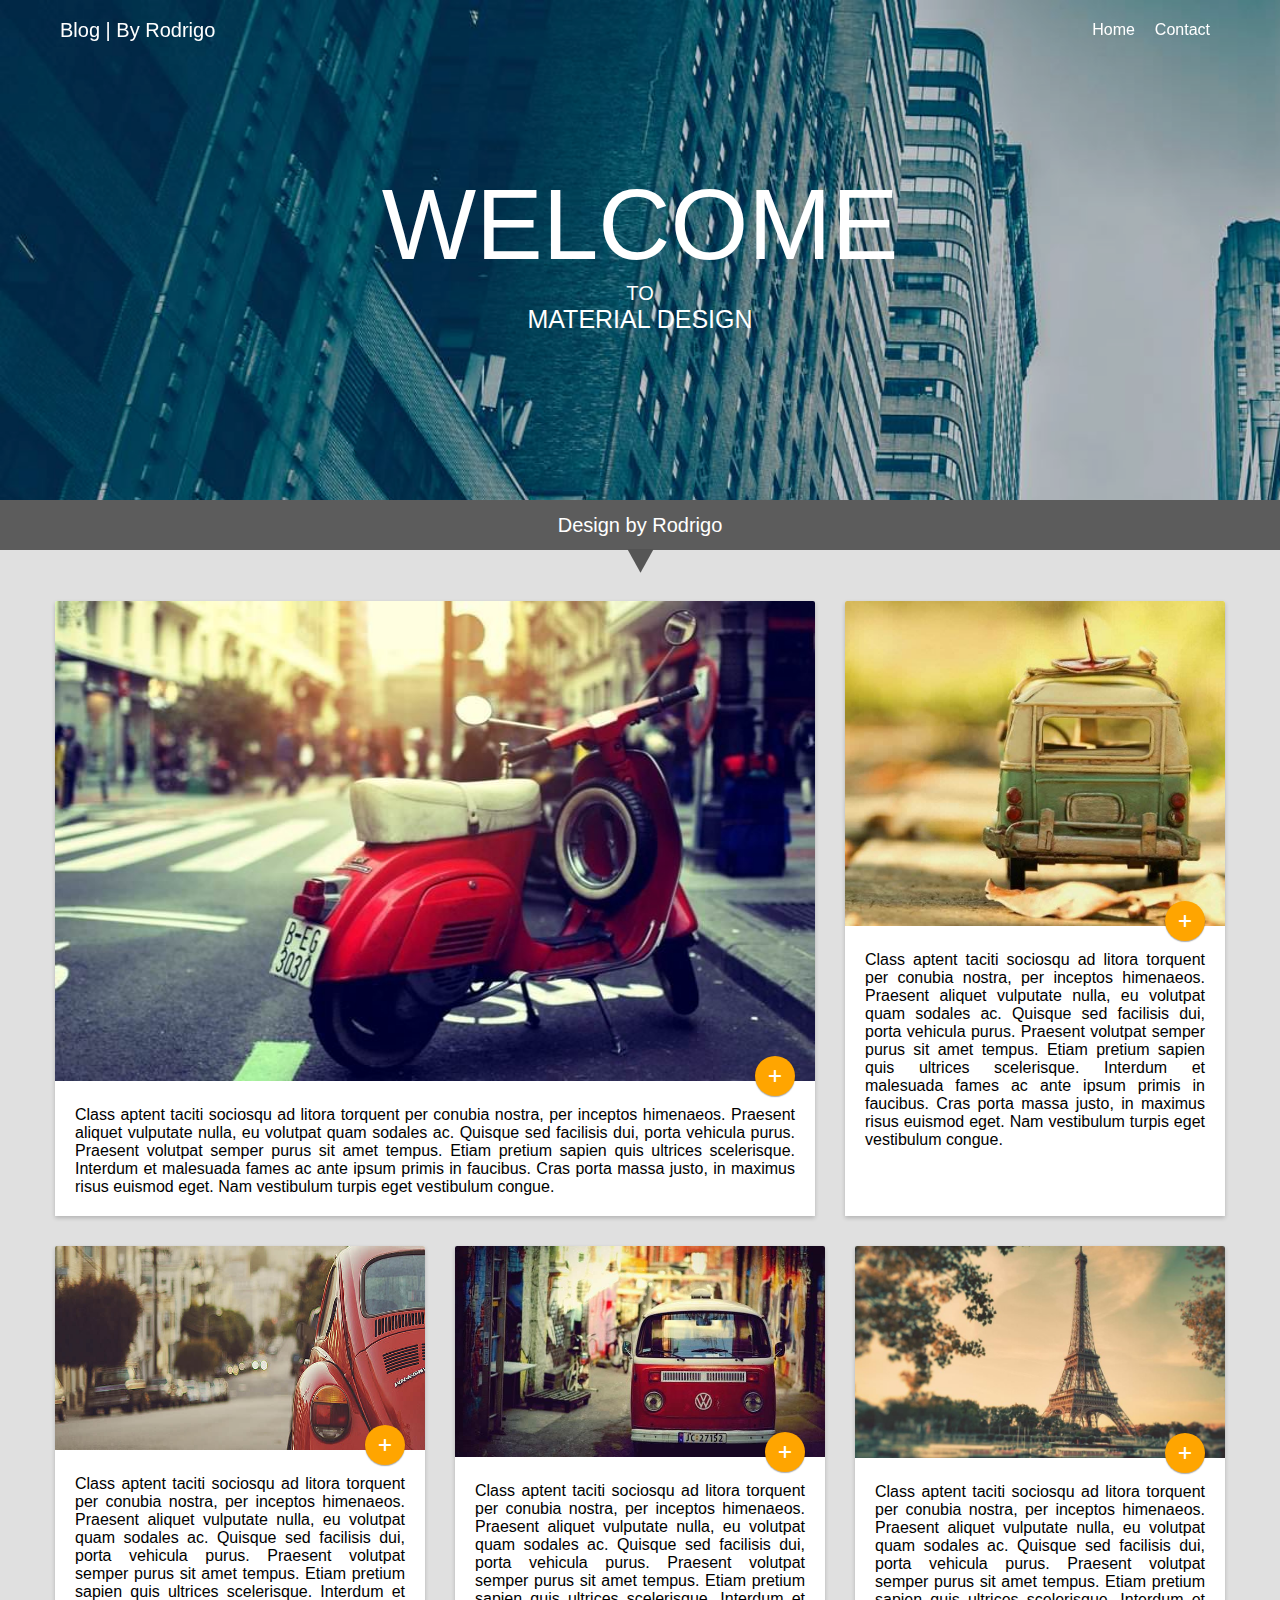
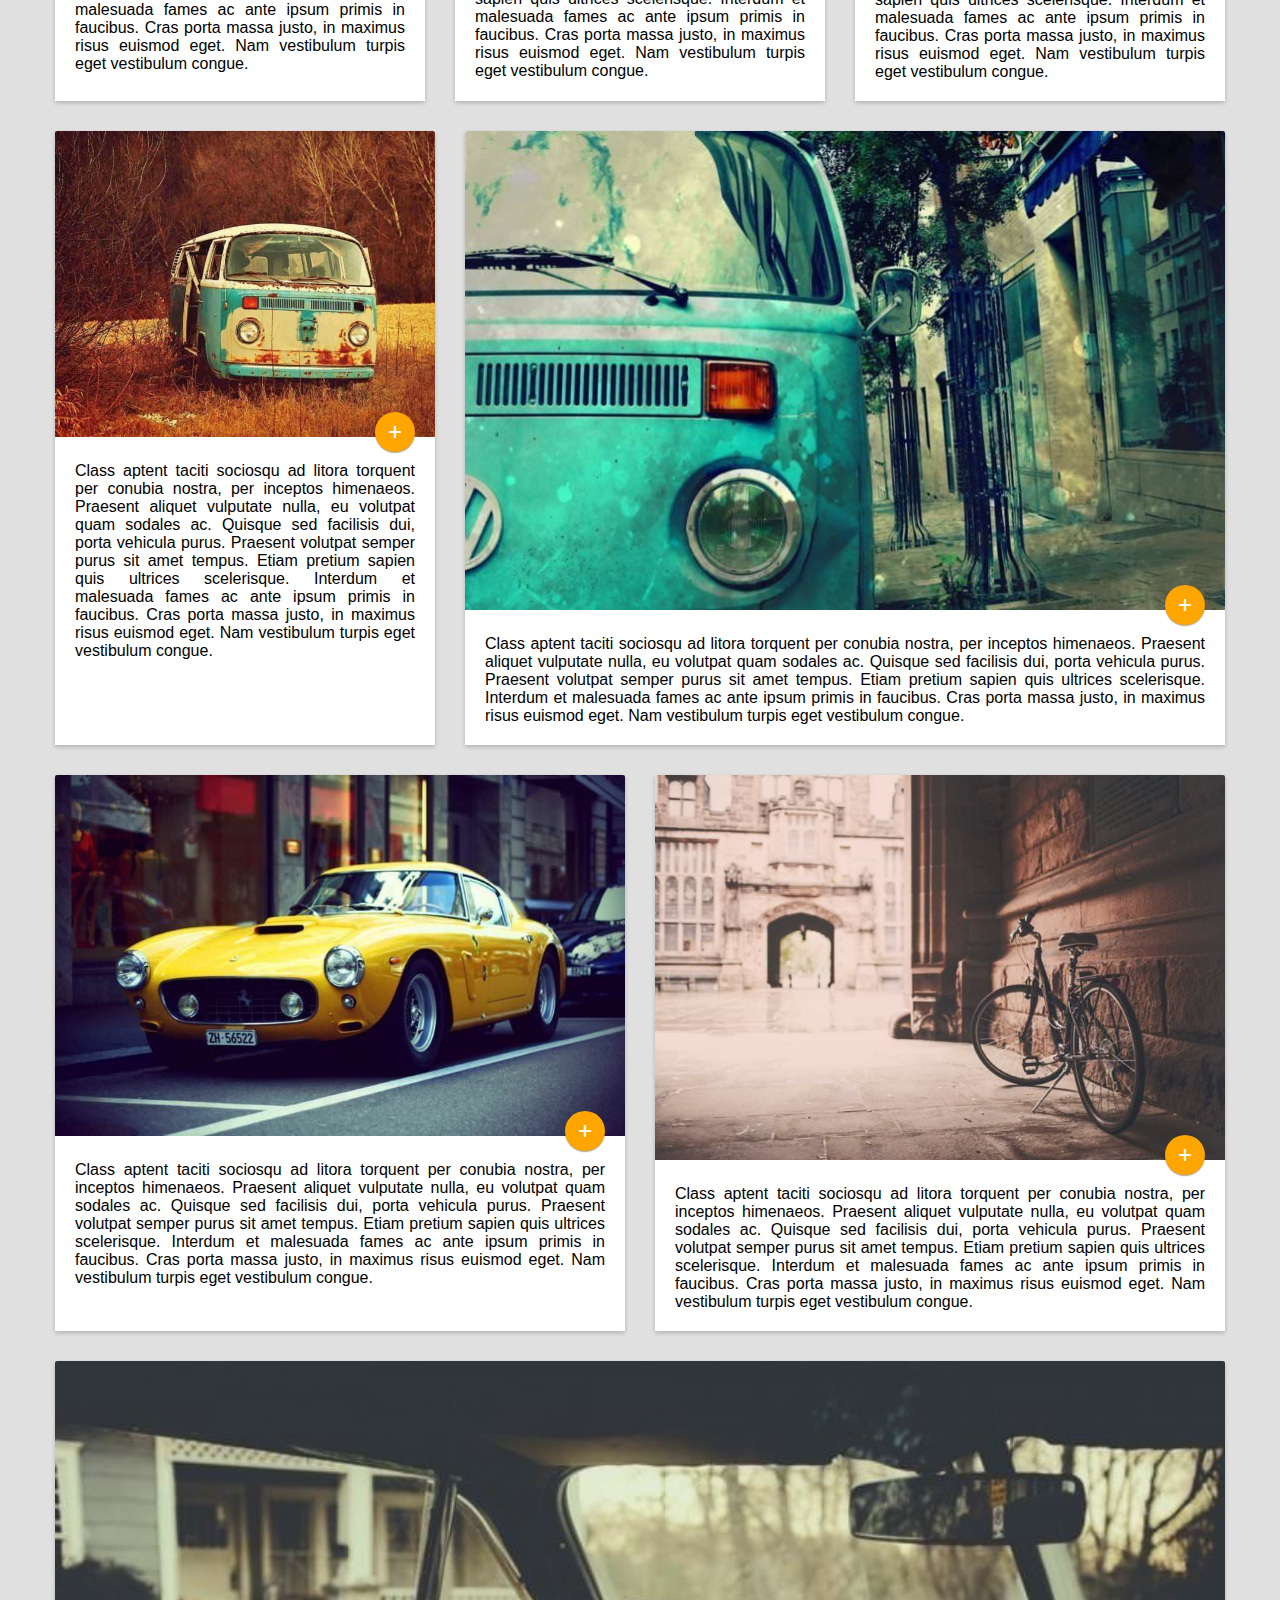
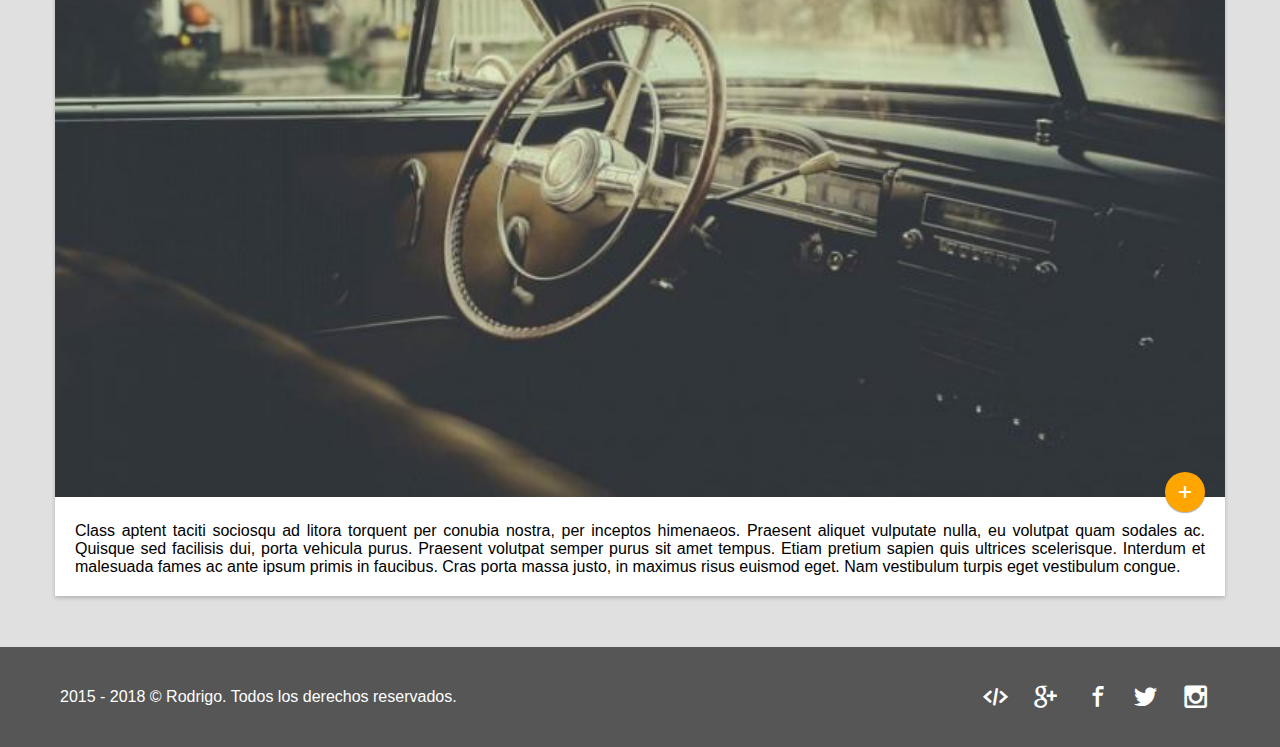
==== index.html @ 6870edb1 "1.0 First Release" ====
<!DOCTYPE html>
<html lang="es">
	<head>
		<title>My Blog | By Rodrigo</title>
		<link rel="stylesheet" href="css/style.css">
		<link rel="stylesheet" href="css/article.css">
		<link rel="stylesheet" href="css/form.css">
		<link rel="stylesheet" href="fonts/fonts.css">
		<meta charset="UTF-8">
		<meta name="viewport" content="width=device-width, user-scalable=no, initial-scale=1.0, maximum-scale=1.0, minimum-scale=1.0">
		<meta name="theme-color" content="#5b5b5b">
	</head>

	<body>

		<header>
			<div class="background">
				<div class="centrar">
					<div class="white_menu">
						<div class="menu">
							<div class="button">
								<span class="icon-menu"></span>
							</div>

							<div class="logo">
								Blog | By Rodrigo
							</div>

							<nav class="swipe">
								<ul>
									<li><a href="#top" class="cerrar">Home</a></li>
									<li><a href="form.html" class="cerrar">Contact</a></li>
								</ul>
							</nav>
						</div>
					</div>
				</div>

				<div class="description">
					<div class="text_description">
						<h2>Welcome</h2>
						<p class="little">to</p>
						<p>Material Design</p>
					</div>
				</div>
			</div>

			<div class="separador">
				<div class="white">
					Design by Rodrigo
				</div>
			</div>

			<div class="triangulo">
				<span class="icon-triangle-down"></span>
			</div>
		</header>

		<main>
			<section>

				<div class="card_column card">
					<div class="image">
						<img src="image/card6.jpg">
					</div>

					<a href="article.html" class="leer_mas">
						<span class="icon-plus"></span>
					</a>

					<div class="text">
						<p>
							Class aptent taciti sociosqu ad litora torquent per conubia nostra, per inceptos himenaeos. Praesent aliquet vulputate nulla, eu volutpat quam sodales ac. Quisque sed facilisis dui, porta vehicula purus. Praesent volutpat semper purus sit amet tempus. Etiam pretium sapien quis ultrices scelerisque. Interdum et malesuada fames ac ante ipsum primis in faucibus. Cras porta massa justo, in maximus risus euismod eget. Nam vestibulum turpis eget vestibulum congue.
						</p>
					</div>
				</div>

				<div class="card_small card">
					<div class="image">
						<img src="image/card9 (2).jpg">
					</div>

					<a href="article.html" class="leer_mas">
						<span class="icon-plus"></span>
					</a>

					<div class="text">
						<p>
							Class aptent taciti sociosqu ad litora torquent per conubia nostra, per inceptos himenaeos. Praesent aliquet vulputate nulla, eu volutpat quam sodales ac. Quisque sed facilisis dui, porta vehicula purus. Praesent volutpat semper purus sit amet tempus. Etiam pretium sapien quis ultrices scelerisque. Interdum et malesuada fames ac ante ipsum primis in faucibus. Cras porta massa justo, in maximus risus euismod eget. Nam vestibulum turpis eget vestibulum congue.
						</p>
					</div>
				</div>

				<div class="card_small card">
					<div class="image">
						<img src="image/card1.jpg">
					</div>

					<a href="article.html" class="leer_mas">
						<span class="icon-plus"></span>
					</a>

					<div class="text">
						<p>
							Class aptent taciti sociosqu ad litora torquent per conubia nostra, per inceptos himenaeos. Praesent aliquet vulputate nulla, eu volutpat quam sodales ac. Quisque sed facilisis dui, porta vehicula purus. Praesent volutpat semper purus sit amet tempus. Etiam pretium sapien quis ultrices scelerisque. Interdum et malesuada fames ac ante ipsum primis in faucibus. Cras porta massa justo, in maximus risus euismod eget. Nam vestibulum turpis eget vestibulum congue.
						</p>
					</div>
				</div>

				<div class="card_small card">
					<div class="image">
						<img src="image/card5.jpg">
					</div>

					<a href="article.html" class="leer_mas">
						<span class="icon-plus"></span>
					</a>

					<div class="text">
						<p>
							Class aptent taciti sociosqu ad litora torquent per conubia nostra, per inceptos himenaeos. Praesent aliquet vulputate nulla, eu volutpat quam sodales ac. Quisque sed facilisis dui, porta vehicula purus. Praesent volutpat semper purus sit amet tempus. Etiam pretium sapien quis ultrices scelerisque. Interdum et malesuada fames ac ante ipsum primis in faucibus. Cras porta massa justo, in maximus risus euismod eget. Nam vestibulum turpis eget vestibulum congue.
						</p>
					</div>
				</div>

				<div class="card_small card">
					<div class="image">
						<img src="image/card7.jpg">
					</div>

					<a href="article.html" class="leer_mas">
						<span class="icon-plus"></span>
					</a>

					<div class="text">
						<p>
							Class aptent taciti sociosqu ad litora torquent per conubia nostra, per inceptos himenaeos. Praesent aliquet vulputate nulla, eu volutpat quam sodales ac. Quisque sed facilisis dui, porta vehicula purus. Praesent volutpat semper purus sit amet tempus. Etiam pretium sapien quis ultrices scelerisque. Interdum et malesuada fames ac ante ipsum primis in faucibus. Cras porta massa justo, in maximus risus euismod eget. Nam vestibulum turpis eget vestibulum congue.
						</p>
					</div>
				</div>

				<div class="card_small card">
					<div class="image">
						<img src="image/card2.jpg">
					</div>

					<a href="article.html" class="leer_mas">
						<span class="icon-plus"></span>
					</a>

					<div class="text">
						<p>
							Class aptent taciti sociosqu ad litora torquent per conubia nostra, per inceptos himenaeos. Praesent aliquet vulputate nulla, eu volutpat quam sodales ac. Quisque sed facilisis dui, porta vehicula purus. Praesent volutpat semper purus sit amet tempus. Etiam pretium sapien quis ultrices scelerisque. Interdum et malesuada fames ac ante ipsum primis in faucibus. Cras porta massa justo, in maximus risus euismod eget. Nam vestibulum turpis eget vestibulum congue.
						</p>
					</div>
				</div>

				<div class="card_column card">
					<div class="image">
						<img src="image/card4.jpg">
					</div>

					<a href="article.html" class="leer_mas">
						<span class="icon-plus"></span>
					</a>

					<div class="text">
						<p>
							Class aptent taciti sociosqu ad litora torquent per conubia nostra, per inceptos himenaeos. Praesent aliquet vulputate nulla, eu volutpat quam sodales ac. Quisque sed facilisis dui, porta vehicula purus. Praesent volutpat semper purus sit amet tempus. Etiam pretium sapien quis ultrices scelerisque. Interdum et malesuada fames ac ante ipsum primis in faucibus. Cras porta massa justo, in maximus risus euismod eget. Nam vestibulum turpis eget vestibulum congue.
						</p>
					</div>
				</div>

				<div class="card_small card">
					<div class="image">
						<img src="image/card10.jpg">
					</div>

					<a href="article.html" class="leer_mas">
						<span class="icon-plus"></span>
					</a>

					<div class="text">
						<p>
							Class aptent taciti sociosqu ad litora torquent per conubia nostra, per inceptos himenaeos. Praesent aliquet vulputate nulla, eu volutpat quam sodales ac. Quisque sed facilisis dui, porta vehicula purus. Praesent volutpat semper purus sit amet tempus. Etiam pretium sapien quis ultrices scelerisque. Interdum et malesuada fames ac ante ipsum primis in faucibus. Cras porta massa justo, in maximus risus euismod eget. Nam vestibulum turpis eget vestibulum congue.
						</p>
					</div>
				</div>

				<div class="card_small card">
					<div class="image">
						<img src="image/card8.jpg">
					</div>

					<a href="article.html" class="leer_mas">
						<span class="icon-plus"></span>
					</a>

					<div class="text">
						<p>
							Class aptent taciti sociosqu ad litora torquent per conubia nostra, per inceptos himenaeos. Praesent aliquet vulputate nulla, eu volutpat quam sodales ac. Quisque sed facilisis dui, porta vehicula purus. Praesent volutpat semper purus sit amet tempus. Etiam pretium sapien quis ultrices scelerisque. Interdum et malesuada fames ac ante ipsum primis in faucibus. Cras porta massa justo, in maximus risus euismod eget. Nam vestibulum turpis eget vestibulum congue.
						</p>
					</div>
				</div>

				<div class="card_column card">
					<div class="image">
						<img src="image/card11.jpg">
					</div>

					<a href="article.html" class="leer_mas">
						<span class="icon-plus"></span>
					</a>

					<div class="text">
						<p>
							Class aptent taciti sociosqu ad litora torquent per conubia nostra, per inceptos himenaeos. Praesent aliquet vulputate nulla, eu volutpat quam sodales ac. Quisque sed facilisis dui, porta vehicula purus. Praesent volutpat semper purus sit amet tempus. Etiam pretium sapien quis ultrices scelerisque. Interdum et malesuada fames ac ante ipsum primis in faucibus. Cras porta massa justo, in maximus risus euismod eget. Nam vestibulum turpis eget vestibulum congue.
						</p>
					</div>
				</div>

			</section>

		</main>

		<footer>
			<div class="centrar_footer">
				<div class="copyright">
					<p>2015 - 2018 © Rodrigo. Todos los derechos reservados.</p>
				</div>
				<div class="redes_sociales">
					<a href="#" target="_blank"><span class="icon-code"></span></a>
					<a href="#" target="_blank"><span class="icon-google"></span></a>
					<a href="#" target="_blank"><span class="icon-facebook2"></span></a>
					<a href="#" target="_blank"><span class="icon-twitter"></span></a>
					<a href="#" target="_blank"><span class="icon-instagram"></span></a>
				</div>
			</div>
		</footer>

		<script type="text/javascript" src="js/jquery.js"></script>
		<script type="text/javascript" src="js/main.js"></script>
		<script type="text/javascript" src="js/hammer.js"></script>
		<script type="text/javascript" src="js/swipe.js"></script>

	</body>

</html>
---- css/style.css ----
/*CSS Document*/

* {
	padding: 0;
	margin: 0;
	box-sizing: border-box;
	outline: none;
}

body {
	font-family: "Roboto", sans-serif;
	background: #e0e0e0;
}

.ui-loader {
	display: none;
}

/*Header*/

header {
	background-image: url("../image/background.jpg");
	background-size: cover;
/*	background-attachment: fixed;*/
	background-repeat: no-repeat;
}

header .background {
	height: 500px;
	display: flex;
	background: rgba(0,0,0,0.2);
}

header .background .centrar {
	width: 100%;
	height: 60px;
	max-height: 60px;
	position: fixed;
}

header .background .centrar .white_menu {
	height: 60px;
	max-height: 60px;
}

header .background .menu {
	max-width: 1200px;
	max-height: 60px;
	padding: 20px;
	margin: 0 auto;

	/*FlexBox*/
	display: flex;
	justify-content: space-between;
	align-items: center;
}

header .background .menu .button {
	display: none;
}

header .background .menu .logo {
	font-size: 20px;
	color: #fff;
}

header .background .menu nav ul {
	list-style: none;

	/*FlexBox*/
	display: flex;
}

header .background .menu nav ul a {
	padding: 10px;
	color: #fff;
	text-decoration: none;
}

header .background .menu nav ul a:hover {
	border-bottom: #fff solid 2px;
	width: 90%;
}

header .background .description {
	width: 100%;
	color: #fff;

	/*FlexBox*/
	display: flex;
	justify-content: center;
	align-self: center;
}

header .background .description .text_description {
	/*FlexBox*/
	display: flex;
	flex-flow: column nowrap;
	justify-content: center;
}

header .background .description .text_description h2 {
	font-size: 100px;
	font-weight: 300;
	text-transform: uppercase;
}

header .background .description .text_description p {
	font-size: 25px;
	font-weight: 400;
	text-transform: uppercase;
	text-align: center;
}

header .background .description .text_description p.little {
	font-size: 20px;
}

header .separador {
	width: 100%;
	height: 50px;
	max-height: 50px;
	background: #fff;
}

header .separador .white {
	background: rgba(51,51,51,.8);
	height: 50px;
	font-size: 20px;
	color: #fff;

	/*FlexBox*/
	display: flex;
	justify-content: center;
	align-items: center;
}

header .triangulo {
	background: #e0e0e0;

	/*FlexBox*/
	display: flex;
	justify-content: center;
}

header .triangulo span {
	font-size: 51px;
	color: rgba(51,51,51,.8);
	margin-top: -15px;
}

@media all and (max-width: 800px) {
	header .background .centrar .white_menu .menu {
		z-index: 2000;

		/*FlexBox*/
		flex-flow: row wrap;
		justify-content: space-between;
	}

	header .background .centrar .white_menu .menu .logo {
		/*FlexBox*/
		order: 1;
	}

	header .background .centrar .white_menu .menu .button {
		color: #fff;
		font-size: 30px;

		/*FlexBox*/
		display: flex;
		order: 2;
	}

	header .background .centrar .white_menu .menu nav {
		display: block;
		width: 80%;
		height: 100%;
		top: 0;
		left: -100%;
		margin-top: 60px;
		position: fixed;
		background: #fff;
		z-index: 1000;
		overflow: scroll;
		
		/*FlexBox*/
		order: 3;
	}

	header .background .centrar .white_menu .menu nav ul {
		width: 100%;
		height: 100%;
		background: rgba(51,51,51,.77);		

		/*FlexBox*/
		flex-flow: column nowrap;
	}

	header .background .centrar .white_menu .menu nav ul li {
		border-bottom: 1px solid rgba(51,51,51,.8);	
	}

	header .background .centrar .white_menu .menu nav ul li:first-child {
		border-top: 1px solid rgba(51,51,51,.8);	
	}

	header .background .centrar .white_menu .menu nav ul li a {
		width: 100%;
		padding: 20px;

		/*FlexBox*/
		display: flex;
	}

	header .background .centrar .white_menu .menu nav ul li a:hover {
		border-bottom: none;
	}
}

@media all and (max-width: 550px) {
	header .background .description .text_description h2 {
		font-size: 70px;
	}

	header .background .description .text_description p {
		font-size: 25px;
	}

	header .background .description .text_description p.little {
		font-size: 20px;
	}
}

@media all and (max-width: 350px) {
	header .background .description .text_description h2 {
		font-size: 50px;
	}

	header .background .description .text_description p {
		font-size: 20px;
	}

	header .background .description .text_description p.little {
		font-size: 15px;
	}
}

/*Main*/

main {
	background: transparent;
}

main section {
	padding: 0 0 36px 0;
	max-width: 1200px;
	margin: 0 auto;

	/*FlexBox*/
	display: flex;
	flex-flow: row wrap;
	justify-content: center;
}

main section .card {
	background: #fff;
	margin: 15px;
	border-radius: 2px 2px 0 0;
	box-shadow: 0px 2px 4px rgba(0, 0, 0, 0.2);

	/*FlexBox*/
	display: flex;
	flex-flow: column wrap;
}

main section .card .leer_mas {
	text-decoration: none;
	color: #fff;
	padding: 15px;
	border-radius: 50%;
	background: orange;
	font-size: 20px;
	max-width: 40px;
	max-height: 40px;
	margin-top: -25px;
	margin-right: 20px;
	box-shadow: 0 1px 1.5px 0 rgba(0,0,0,.12),0 1px 1px 0 rgba(0,0,0,.24);

	/*FlexBox*/

	/*Elemento Hijo*/
	align-self: flex-end;

	/*Elemento Padre*/
	display: flex;
	justify-content: center;
	align-items: center;
}

main section .card .image {
	width: 100%;
	height: auto;
}

main section .card .image img {
	width: 100%;
	height: 100%;
	border-radius: 2px 2px 0 0;
	background-size: cover;
}

main section .card .text {
	padding: 10px 20px 20px 20px;
	text-align: justify;
}

main section .card_column {
	/*FlexBox*/
	flex: 60% 2 1;
}

main section .card_small {
	/*FlexBox*/
	flex: 30% 1 2;
}

main section .card_small .image {
	min-height: 200px;
}

main section .card_small .image img {
	min-height: 200px;
}

main section .card_row {
	/*FlexBox*/
	flex-flow: row nowrap;
	flex: 55% 2 1;
}

main section .card_row .leer_mas {
	margin-top: 25px;
	margin-left: -20px;
	height: 100%;
	margin-right: 0;

	/*FlexBox*/

	/*Elemento Hijo*/
	align-self: flex-start;

	/*Elemento Padre*/
	display: flex;
	justify-content: center;
	align-items: center;
}

main section .card_row .image {
	width: 65%;
	height: 100%;
	min-height: 200px;
	margin-bottom: -4px;
}

main section .card_row .image img {
	border-radius: 2px 0 0 2px;
	min-height: 200px;
	background-size: cover;
}

main section .card_row .text {
	width: 35%;
	padding: 0 20px 0 0;

	/*FlexBox*/
	align-self: center;
}

@media all and (max-width: 1000px) {
	main{
		flex-wrap: wrap;
	}

	main section {
		width: 100%;
	}

	main section .card_row {
		/*FlexBox*/
		flex-flow: column nowrap;
	}

	main section .card_row .image {
		width: 100%;
	}

	main section .card_row .image img {
		border-radius: 2px 2px 0 0;  
	}

	main section .card_row .text {
		width: 100%;
		padding: 20px;
		padding-top: 10px;
	}

	main section .card_row .leer_mas {
		margin-top: -20px;
		margin-right: 20px;

		/*FlexBox*/
		/*Elemento Hijo*/
		align-self: flex-end;
	}
	main section .card_column, main section .card_row {
		/*FlexBox*/
		flex: 50% 1 1;
	}

	main section .card_small {
		/*FlexBox*/
		flex: 40% 1 1;
	}
}

@media all and (max-width: 800px) {
	main section {
		padding: 0 20px 36px 20px;
	}

	main section .card {
		margin: 10px 0;
	}
	
	main section .card_column, main section .card_row {
		/*FlexBox*/
		flex: 100% 1 1;
	}

	main section .card_small {
		/*FlexBox*/
		flex: 100% 1 1;
	}
}

/*Footer*/

footer {
	width: 100%;
	height: 100px;
	max-height: 100px;
	background: rgba(51,51,51,.8);
}

footer .centrar_footer {
	max-width: 1200px;
	padding: 0 20px;
	margin: 0 auto;
	height: 100%;

	/*FlexBox*/
	display: flex;
	justify-content: space-between;
	align-items: center;
}

footer .centrar_footer .copyright {
	color: #fff;
}

footer .centrar_footer .redes_sociales {
	/*FlexBox*/
	display: flex;
}

footer .centrar_footer .redes_sociales a {
	text-decoration: none;
	color: #fff;
	width: 40px;
	max-width: 40px;
	height: 40px;
	max-height: 40px;
	margin: 0 5px;

	/*FlexBox*/
	display: flex;
	justify-content: center;
	align-items: center;
}

footer .centrar_footer .redes_sociales a span {
	font-size: 25px;
}

footer .centrar_footer .redes_sociales a span.icon-facebook2 {
	margin-top: -5px;
}

@media all and (max-width: 800px) {
	footer {
		height: auto;
		max-height: none;
	}

	footer .centrar_footer {
		padding: 20px 20px;

		/*FlexBox*/
		flex-flow: column nowrap;
	}

	footer .centrar_footer .copyright {
		text-align: center;

		/*FlexBox*/
		order: 2;
	}

	footer .centrar_footer .redes_sociales {
		margin-bottom: 20px;

		/*FlexBox*/
		order: 1;
	}
}
---- css/article.css ----
/*CSS Document*/

main .article {
	width: 60%;
	min-width: 950px;
	height: 100%;
	background: #fff;
	margin-top: -250px;
	margin-bottom: 36px;
	box-shadow: 0px 2px 4px rgba(0, 0, 0, 0.2);
}

main .article .image_article {
	width: 100%;
	height: 300px;
	max-height: 500px;
	background-image: url(../image/article3.jpg);
	background-size: cover;

	/*FlexBox*/
	display: flex;
	align-items: flex-end;
}

/*main .article .image_article img {
	width: 100%;
	height: 100%;
}*/

main .article .image_article h2 {
	color: #fff;
	margin: 0 30px 30px 30px;
	font-weight: 400;
	font-size: 35px;
}

main .article .top {
	width: 100%;
	padding: 20px 40px;
	padding-bottom: 0;

	/*FlexBox*/
	display: flex;
	justify-content: space-between;
	align-items: center;
}

main .article .top .date h3 a {
	text-decoration: none;
	color: rgba(0,0,0,0.8);
}

main .article .top .date h3 a:hover {
	color: rgba(0,0,0,1);
}

main .article .top .share a {
	text-decoration: none;
	color: rgba(0,0,0,0.8);
	margin-right: 5px;
}

main .article .top .share a:hover {
	color: rgba(0,0,0,1);
}

main .article .top .share a:last-child {
	margin-right: 0;
}

main .article .top .share .icon-heart:hover {
	color: #F44336;
}

main .article .share a span {
	font-size: 25px;
}

main .article .text_article {
	padding: 20px 20px 0 20px;
}

main .article .text_article p {
	text-align: justify;
	padding: 15px;
	max-width: 65%;
	margin: 0 auto;
	line-height: 25px;
}

main .article .nav {
	width: 100%;
	padding: 20px 40px;
	padding-bottom: 0;

	/*FlexBox*/
	display: flex;
	justify-content: space-between;
	align-items: center;
}

main .article .nav a {
	text-decoration: none;
	color: rgba(0,0,0,0.8);
}

main .article .nav a span {
	font-size: 25px;
}

@media all and (max-width: 1000px) {
	main .article {
		width: 80%;
		min-width: 0;
	}

	main .article .nav {
		padding-bottom: 36px;
	}
}

@media all and (max-width: 800px) {
	main .article {
		padding: 0;
	}

	main .article .text_article p {
		max-width: 80%;
	}

}

@media all and (max-width: 550px) {
	main .article {
		width: 95%;
		margin-top: -275px;
	}

	main .article .image_article h2 {
		margin: 0 20px 20px 20px;
	}

	main .article .text_article p {
		margin: 0 0;
		max-width: 100%;
	}
}
---- css/form.css ----
/*CSS Document*/

main .article_form {
	width: 60%;
	min-width: 950px;
	height: 100%;
	padding: 36px;
	background: #fff;
	margin-top: -250px;
	margin-bottom: 36px;
	box-shadow: 0px 2px 4px rgba(0, 0, 0, 0.2);
}

main .article_form .description_form {
	/*FlexBox*/
	display: flex;
	flex-flow: column nowrap;
	align-items: center;
}

main .article_form .description_form h2 {
	width: 100%;
	font-size: 50px;
	font-weight: 400;
	text-shadow: 1px 2px 2px rgba(0,0,0,0.3);

	/*FlexBox*/
	display: flex;
	justify-content: center;
}

main .article_form .description_form .image_contact {
	max-width: 800px;
	padding: 10px 20px;
}

main .article_form .description_form .image_contact img {
	width: 100%;
	height: 100%;
}

main .article_form .description_form p {
	width: 100%;
	max-width: 800px;
	text-align: justify;
	padding: 10px 20px;
}

main .article_form form {
	width: 100%;
	max-width: 800px;
	padding: 10px 20px;

	/*FlexBox*/
	display: flex;
	justify-content: center;
}

main .article_form form div {
	width: 70%;
}

main .article_form form div .form_group {
	width: 100%;
	margin-bottom: 15px;
	background: #fff;

	/*FlexBox*/
	display: flex;
	flex-flow: column wrap;
}
main .article_form form div .form_group:last-child {
	margin-bottom: 0;
}

main .article_form form div .form_group input {
	width: 100%;
	margin-top: 5px;
	padding: 10px;
	border: none;
	border-bottom: 2px solid #BBDEFB;
	outline: none;
}

main .article_form form div .form_group input:focus, main .article_form form div .form_group input:active {
	outline: none;
	border-bottom: 2px solid #303F9F;
}

main .article_form form div .form_group input[type="submit"] {
	padding: 10px;
	background: rgba(51,51,51,.8);
	border: none;
	color: #fff;
	cursor: pointer;
}

main .article_form form div .form_group input[type="submit"]:hover {
	background: rgba(51,51,51,.9);
}

@media all and (max-width: 1000px) {
	main .article_form {
		width: 80%;
		min-width: 0;
	}

	main .article_form form div {
		width: 90%;
	}
}

@media all and (max-width: 550px) {
	main .article_form {
		width: 95%;
		margin-top: -275px;
	}

	main .article_form .description_form p {
		margin: 0;
		line-height: 20px;
	}
}
---- fonts/fonts.css ----
@font-face{font-family:'icomoon';src:url('icomoon.eot?k8x581');src:url('icomoon.eot?k8x581#iefix') format('embedded-opentype'),url('icomoon.ttf?k8x581') format('truetype'),url('icomoon.woff?k8x581') format('woff'),url('icomoon.svg?k8x581#icomoon') format('svg');font-weight:normal;font-style:normal}[class^="icon-"],[class*=" icon-"]{font-family:'icomoon' !important;speak:none;font-style:normal;font-weight:normal;font-variant:normal;text-transform:none;line-height:1;-webkit-font-smoothing:antialiased;-moz-osx-font-smoothing:grayscale}.icon-arrow-with-circle-left:before{content:"\e61c"}.icon-arrow-with-circle-right:before{content:"\e61d"}.icon-triangle-down:before{content:"\e650"}.icon-code:before{content:"\e686"}.icon-heart:before{content:"\e6b5"}.icon-menu:before{content:"\e6e0"}.icon-plus:before{content:"\e6f7"}.icon-share:before{content:"\e70d"}.icon-google:before{content:"\e76d"}.icon-instagram:before{content:"\e76f"}.icon-twitter:before{content:"\e77c"}.icon-facebook2:before{content:"\e783"}
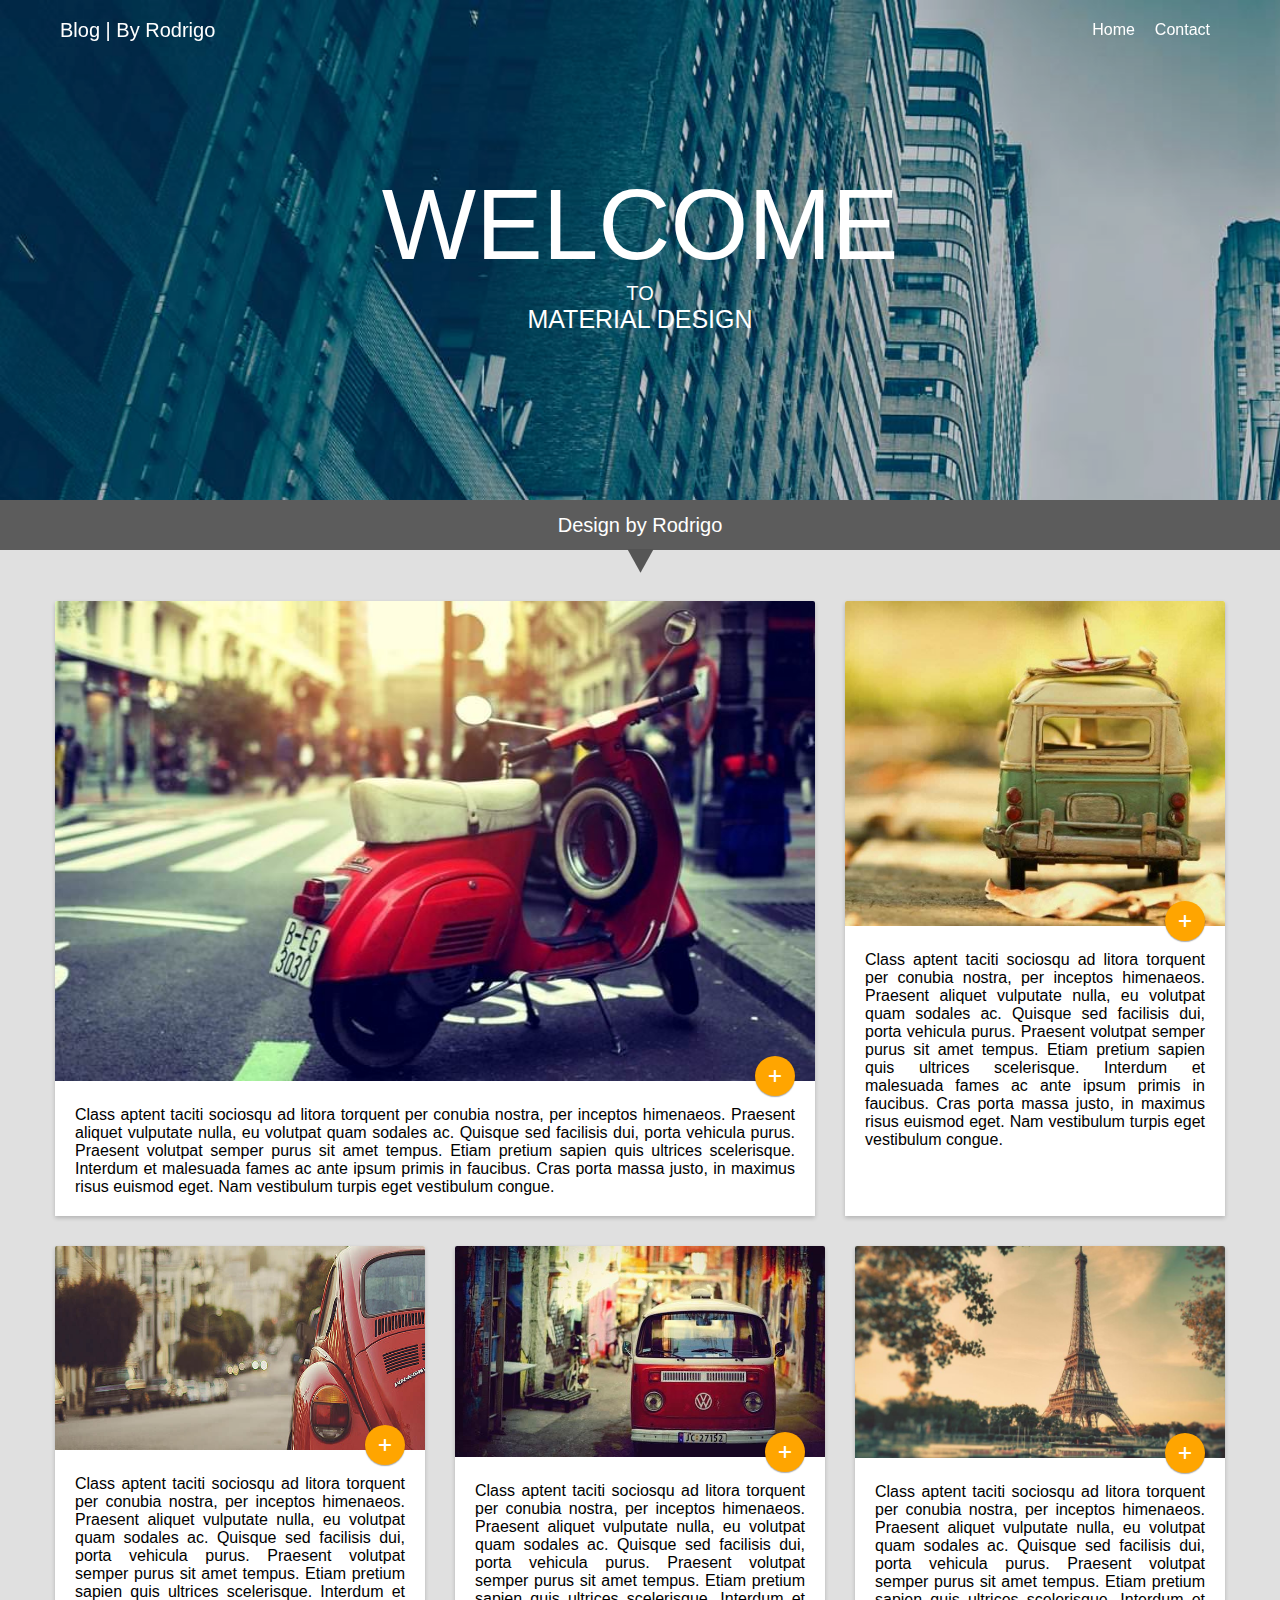
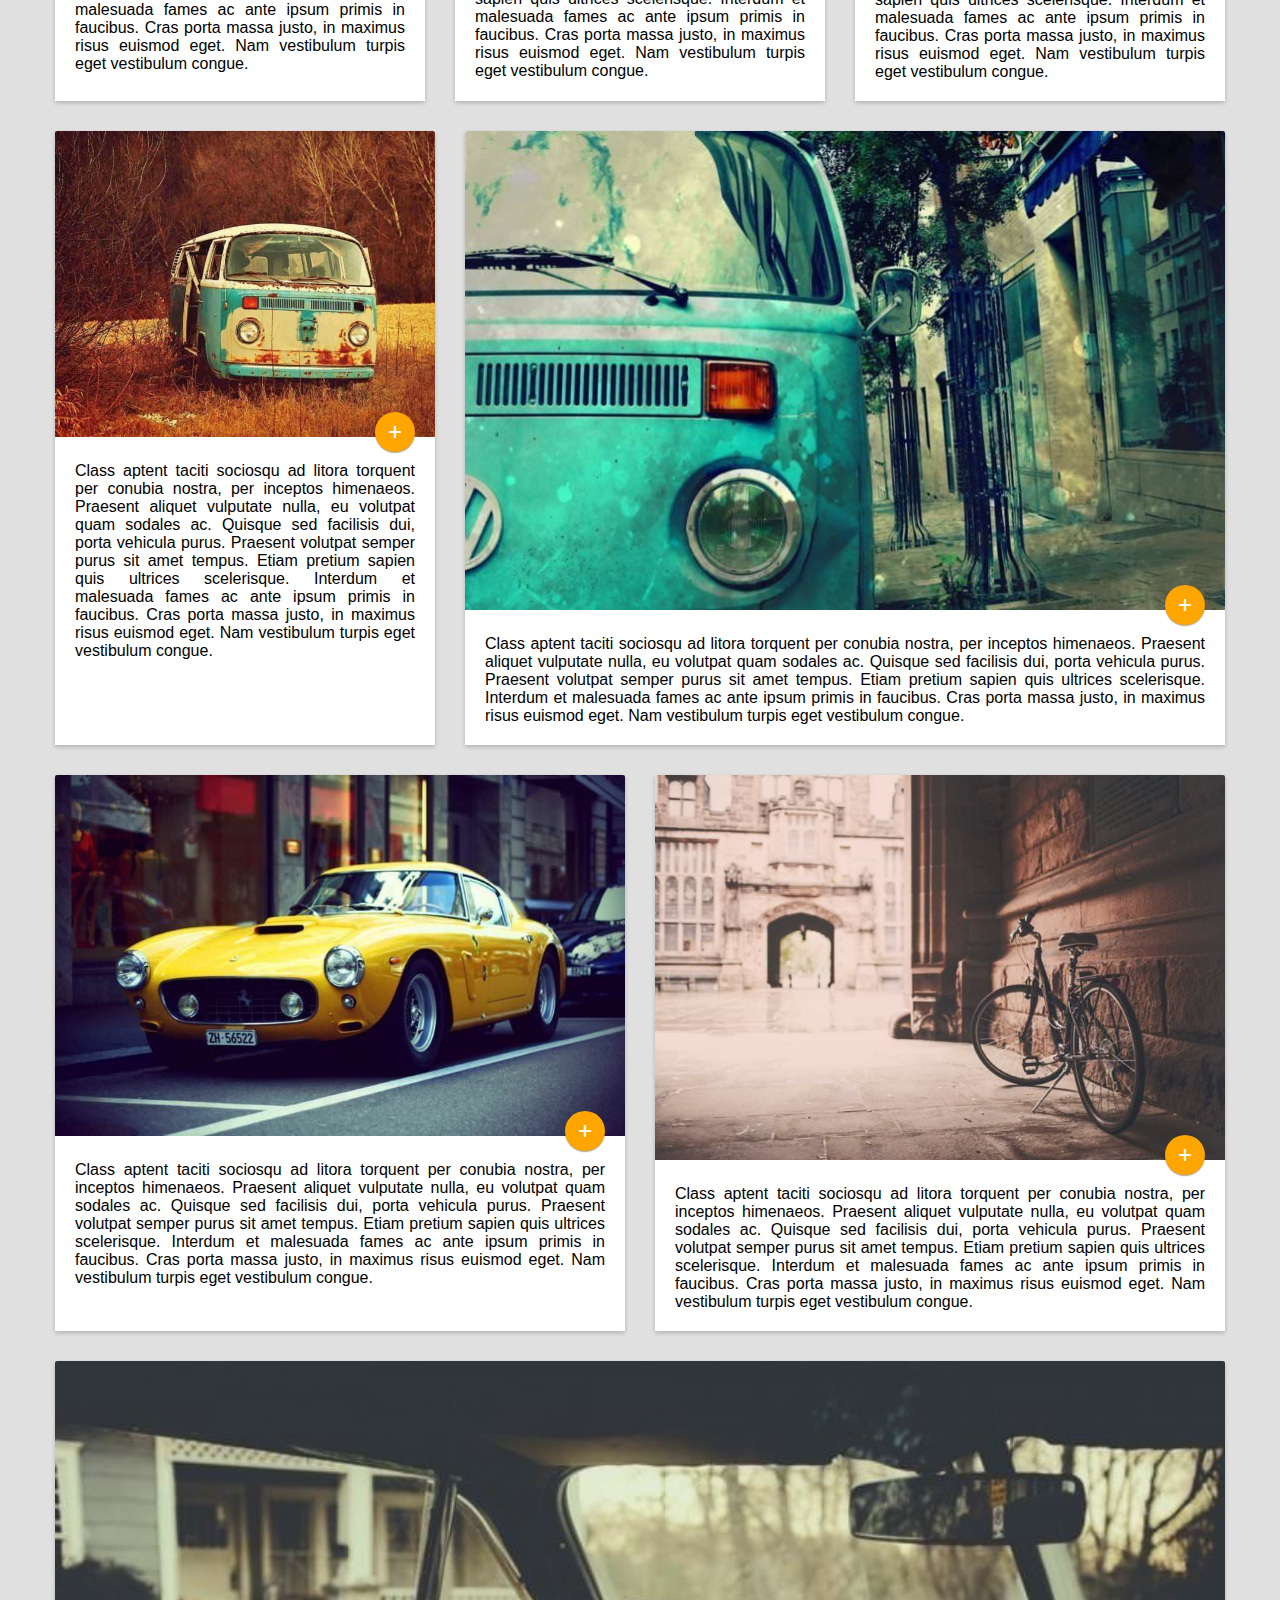
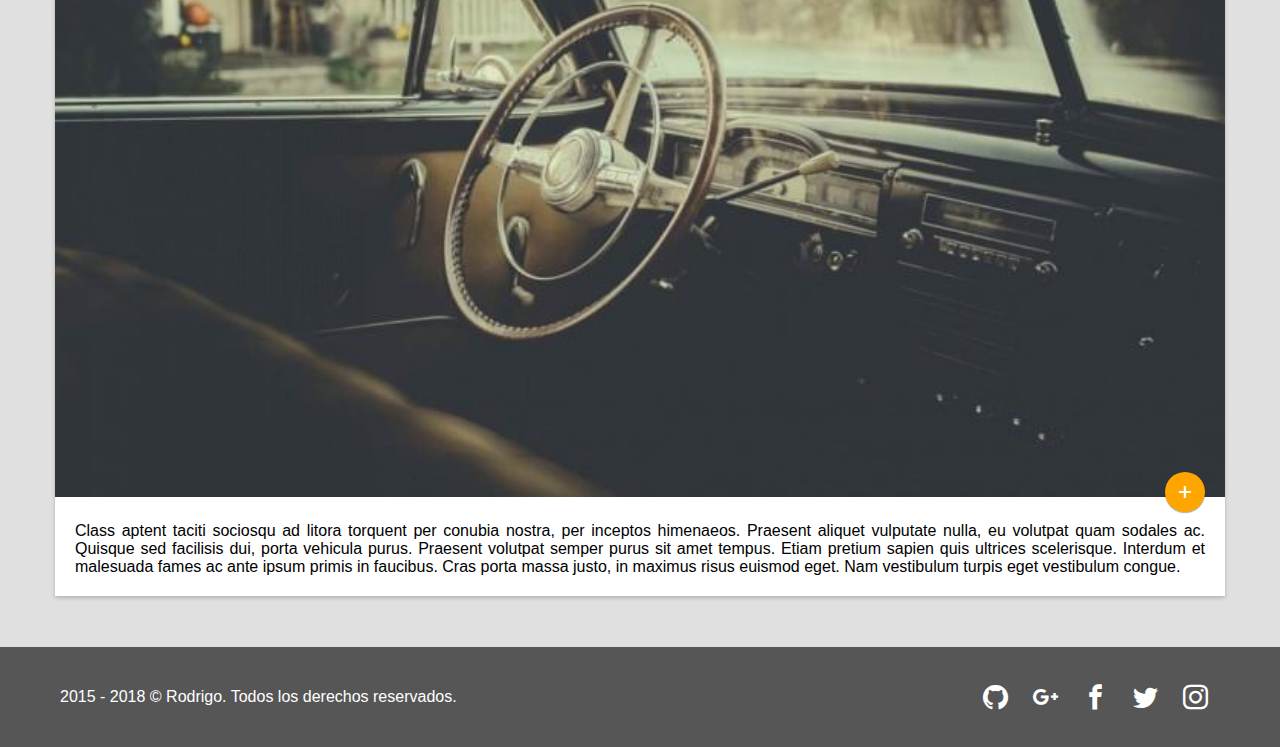
==== commit 9e6cba46: "1.0.1 Upgrade of exist icons" ====
--- a/index.html
+++ b/index.html
@@ -229,11 +229,11 @@
 					<p>2015 - 2018 © Rodrigo. Todos los derechos reservados.</p>
 				</div>
 				<div class="redes_sociales">
-					<a href="#" target="_blank"><span class="icon-code"></span></a>
-					<a href="#" target="_blank"><span class="icon-google"></span></a>
-					<a href="#" target="_blank"><span class="icon-facebook2"></span></a>
-					<a href="#" target="_blank"><span class="icon-twitter"></span></a>
-					<a href="#" target="_blank"><span class="icon-instagram"></span></a>
+					<a href="https://github.com/RodrigoTomeES" target="_blank"><span class="icon-github"></span></a>
+					<a href="#"><span class="icon-google-plus"></span></a>
+					<a href="#"><span class="icon-facebook"></span></a>
+					<a href="#"><span class="icon-twitter"></span></a>
+					<a href="#"><span class="icon-instagram"></span></a>
 				</div>
 			</div>
 		</footer>
--- a/css/article.css
+++ b/css/article.css
@@ -66,6 +66,10 @@
 
 main .article .top .share a:last-child {
 	margin-right: 0;
+}
+
+main .article .top .share .icon-heart {
+	transition: 1s;
 }
 
 main .article .top .share .icon-heart:hover {
--- a/fonts/fonts.css
+++ b/fonts/fonts.css
@@ -1 +1,68 @@
-@font-face{font-family:'icomoon';src:url('icomoon.eot?k8x581');src:url('icomoon.eot?k8x581#iefix') format('embedded-opentype'),url('icomoon.ttf?k8x581') format('truetype'),url('icomoon.woff?k8x581') format('woff'),url('icomoon.svg?k8x581#icomoon') format('svg');font-weight:normal;font-style:normal}[class^="icon-"],[class*=" icon-"]{font-family:'icomoon' !important;speak:none;font-style:normal;font-weight:normal;font-variant:normal;text-transform:none;line-height:1;-webkit-font-smoothing:antialiased;-moz-osx-font-smoothing:grayscale}.icon-arrow-with-circle-left:before{content:"\e61c"}.icon-arrow-with-circle-right:before{content:"\e61d"}.icon-triangle-down:before{content:"\e650"}.icon-code:before{content:"\e686"}.icon-heart:before{content:"\e6b5"}.icon-menu:before{content:"\e6e0"}.icon-plus:before{content:"\e6f7"}.icon-share:before{content:"\e70d"}.icon-google:before{content:"\e76d"}.icon-instagram:before{content:"\e76f"}.icon-twitter:before{content:"\e77c"}.icon-facebook2:before{content:"\e783"}+@font-face {
+  font-family: 'icomoon';
+  src:  url('icomoon.eot?al1ztq');
+  src:  url('icomoon.eot?al1ztq#iefix') format('embedded-opentype'),
+    url('icomoon.ttf?al1ztq') format('truetype'),
+    url('icomoon.woff?al1ztq') format('woff'),
+    url('icomoon.svg?al1ztq#icomoon') format('svg');
+  font-weight: normal;
+  font-style: normal;
+}
+
+[class^="icon-"], [class*=" icon-"] {
+  /* use !important to prevent issues with browser extensions that change fonts */
+  font-family: 'icomoon' !important;
+  speak: none;
+  font-style: normal;
+  font-weight: normal;
+  font-variant: normal;
+  text-transform: none;
+  line-height: 1;
+
+  /* Better Font Rendering =========== */
+  -webkit-font-smoothing: antialiased;
+  -moz-osx-font-smoothing: grayscale;
+}
+
+.icon-plus2:before {
+  content: "\e145";
+}
+.icon-menu:before {
+  content: "\e5d2";
+}
+.icon-share:before {
+  content: "\e80d";
+}
+.icon-arrow-with-circle-left:before {
+  content: "\e901";
+}
+.icon-arrow-with-circle-right:before {
+  content: "\e902";
+}
+.icon-triangle-down:before {
+  content: "\e903";
+}
+.icon-heart:before {
+  content: "\e904";
+}
+.icon-plus:before {
+  content: "\e900";
+}
+.icon-google-plus:before {
+  content: "\ea8b";
+}
+.icon-facebook:before {
+  content: "\ea90";
+}
+.icon-instagram:before {
+  content: "\ea92";
+}
+.icon-twitter:before {
+  content: "\ea96";
+}
+.icon-github:before {
+  content: "\eab0";
+}
+.icon-git:before {
+  content: "\eae7";
+}
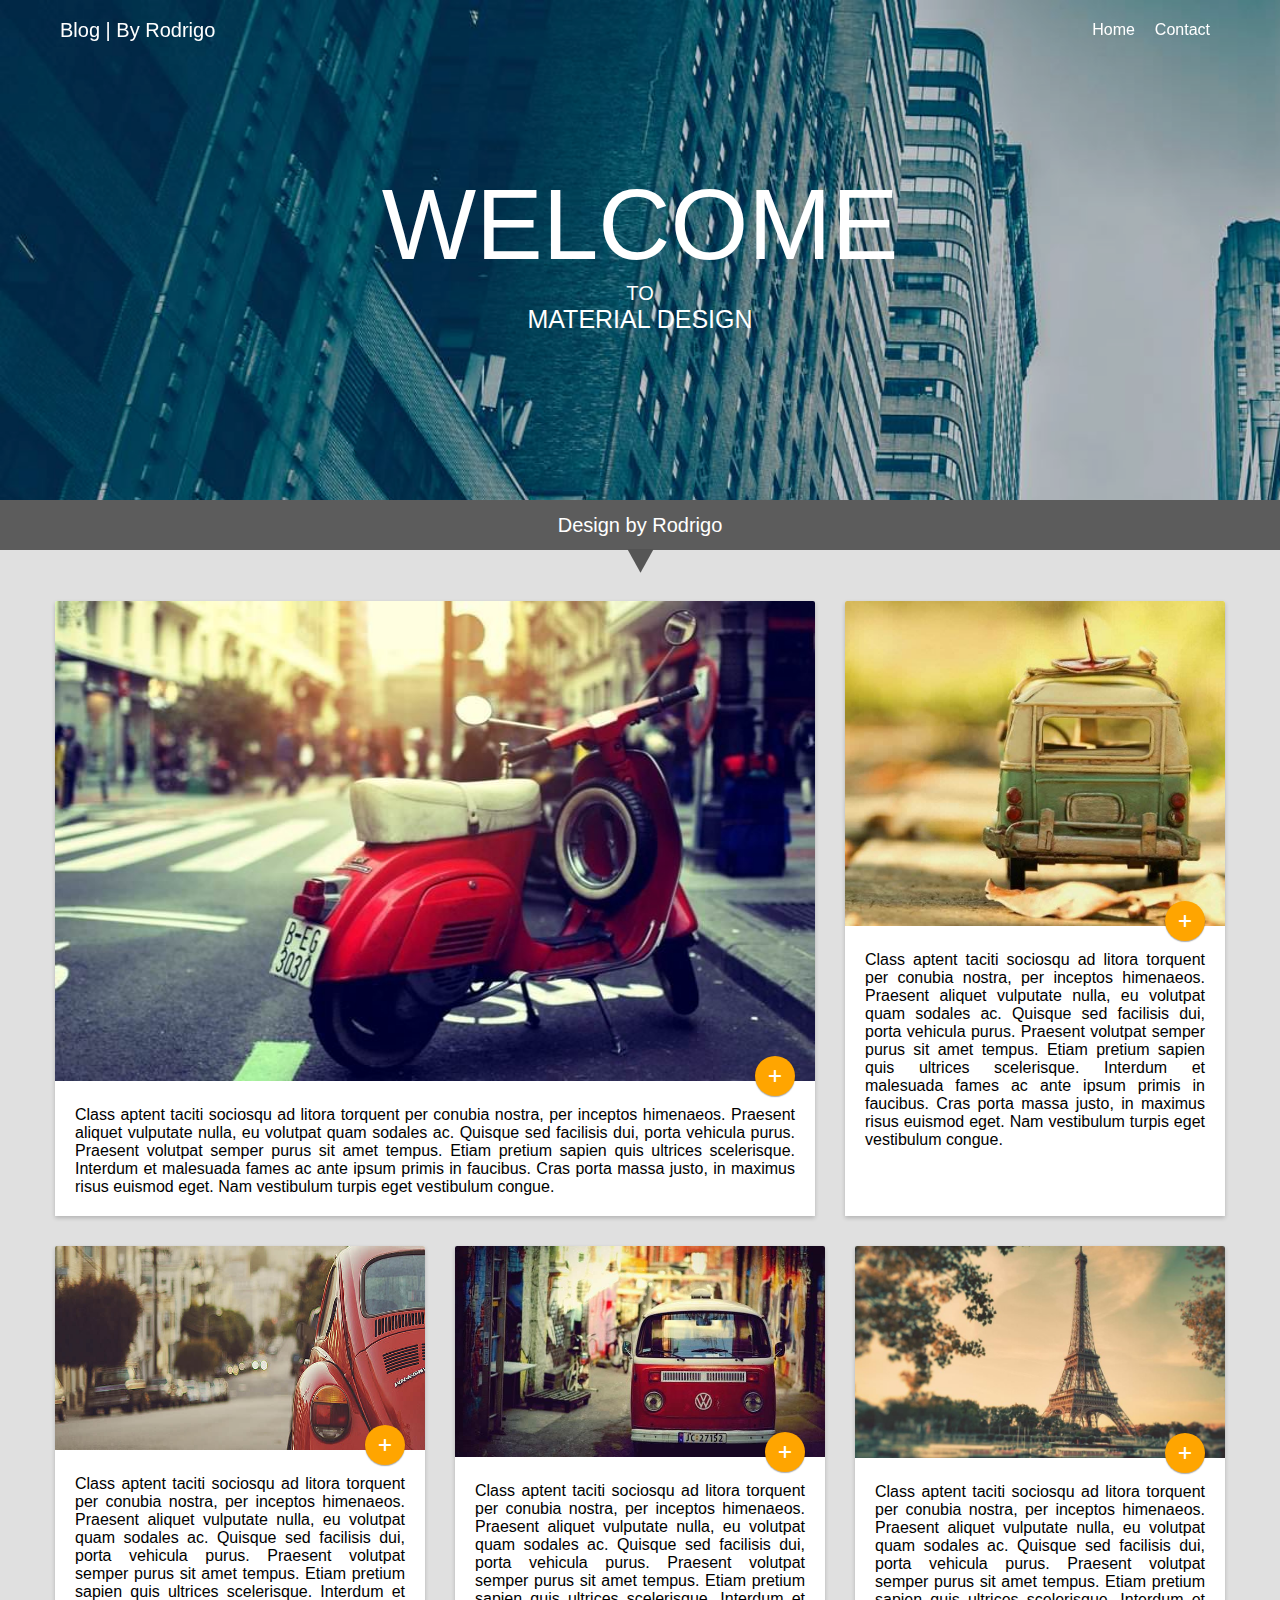
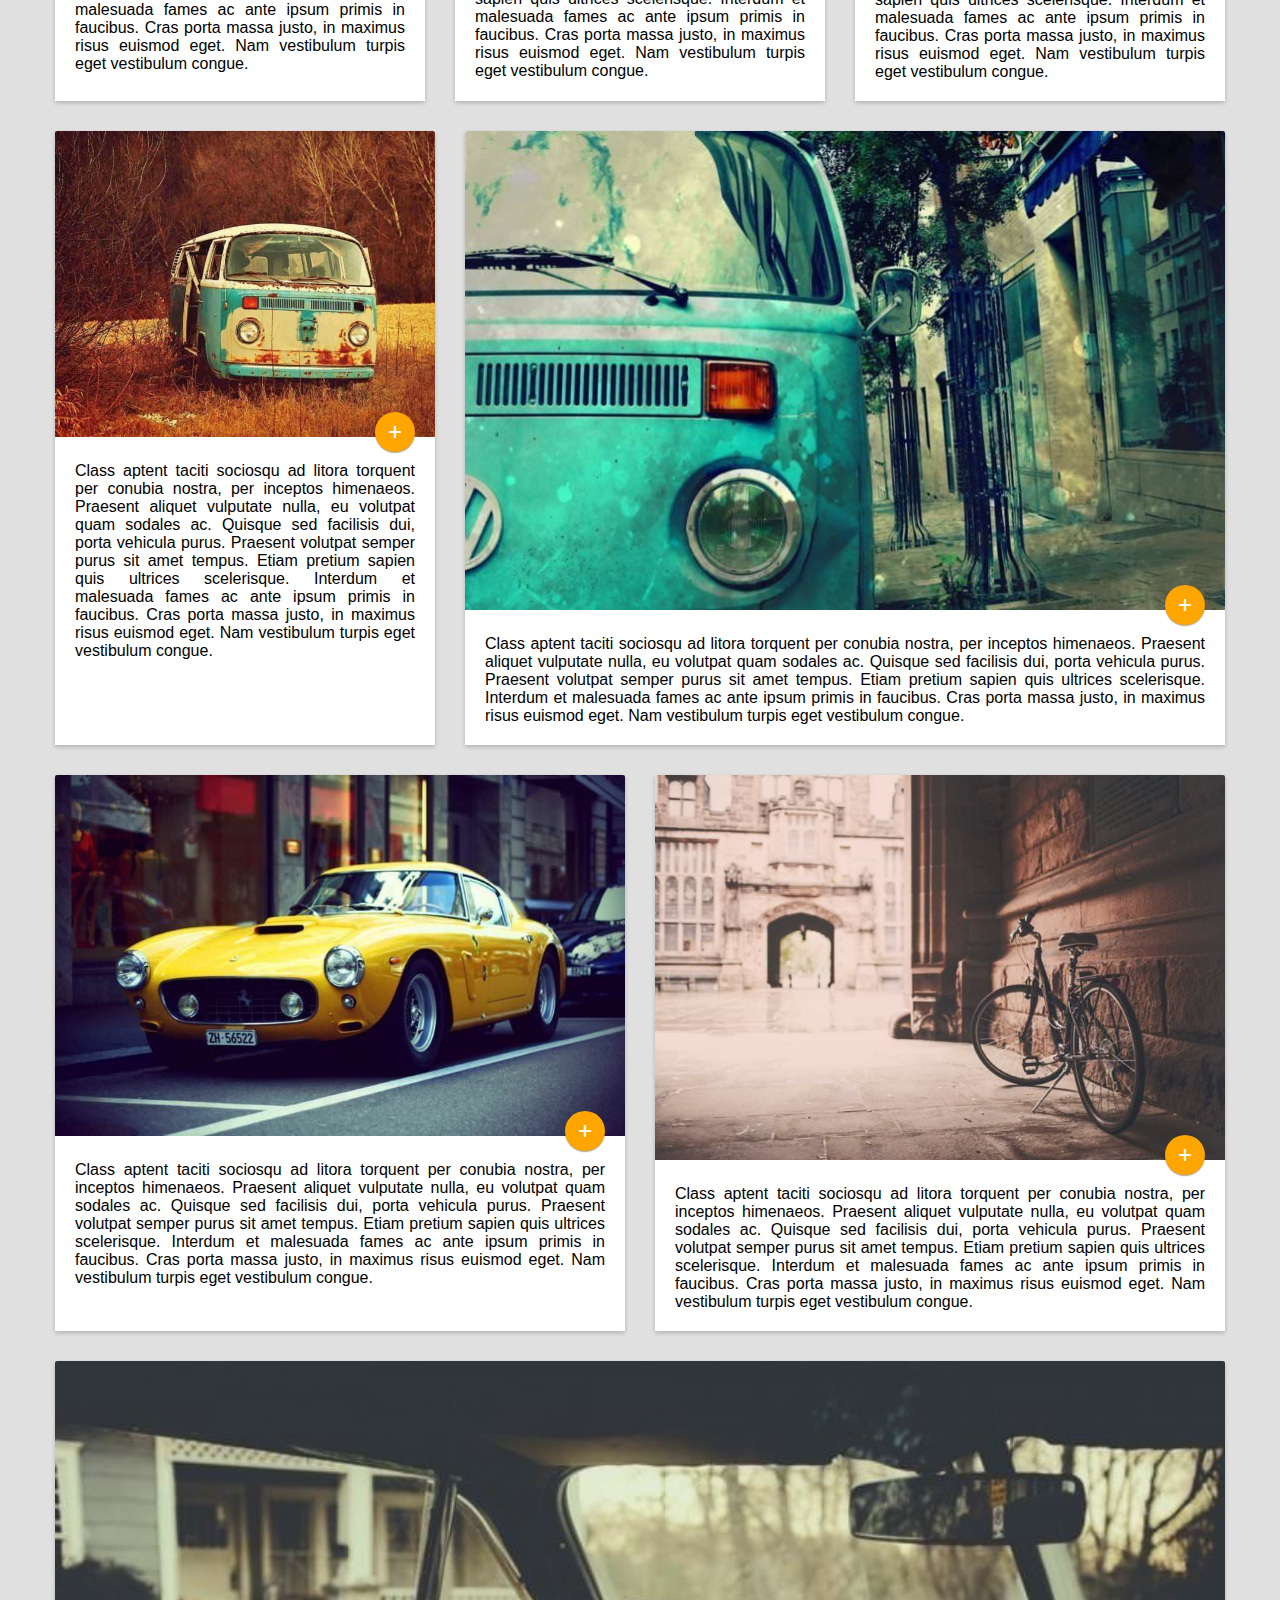
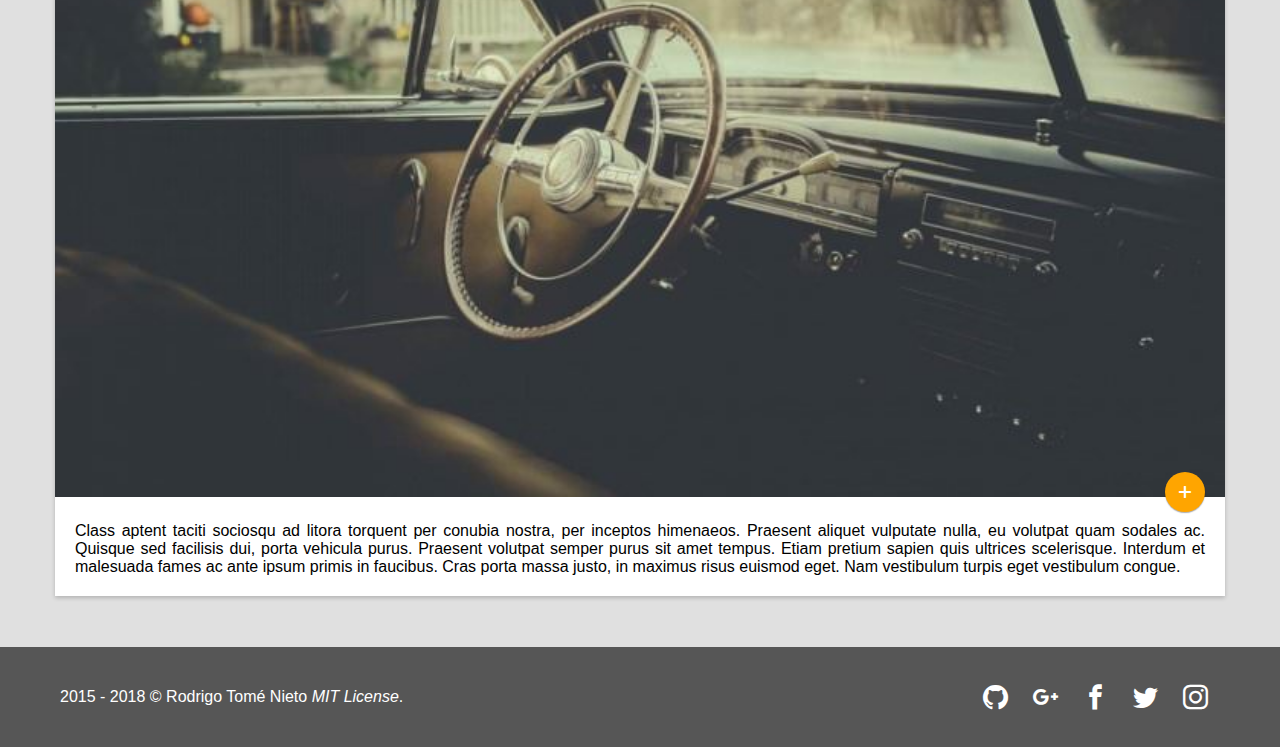
==== commit 94473dd9: "1.0.2 Added the MIT license" ====
--- a/index.html
+++ b/index.html
@@ -226,7 +226,7 @@
 		<footer>
 			<div class="centrar_footer">
 				<div class="copyright">
-					<p>2015 - 2018 © Rodrigo. Todos los derechos reservados.</p>
+					<p>2015 - 2018 © Rodrigo Tomé Nieto <a href="LICENSE.txt" class="license">MIT License</a>.</p>
 				</div>
 				<div class="redes_sociales">
 					<a href="https://github.com/RodrigoTomeES" target="_blank"><span class="icon-github"></span></a>
--- a/css/style.css
+++ b/css/style.css
@@ -183,7 +183,7 @@
 		background: #fff;
 		z-index: 1000;
 		overflow: scroll;
-		
+
 		/*FlexBox*/
 		order: 3;
 	}
@@ -191,18 +191,18 @@
 	header .background .centrar .white_menu .menu nav ul {
 		width: 100%;
 		height: 100%;
-		background: rgba(51,51,51,.77);		
+		background: rgba(51,51,51,.77);
 
 		/*FlexBox*/
 		flex-flow: column nowrap;
 	}
 
 	header .background .centrar .white_menu .menu nav ul li {
-		border-bottom: 1px solid rgba(51,51,51,.8);	
+		border-bottom: 1px solid rgba(51,51,51,.8);
 	}
 
 	header .background .centrar .white_menu .menu nav ul li:first-child {
-		border-top: 1px solid rgba(51,51,51,.8);	
+		border-top: 1px solid rgba(51,51,51,.8);
 	}
 
 	header .background .centrar .white_menu .menu nav ul li a {
@@ -396,7 +396,7 @@
 	}
 
 	main section .card_row .image img {
-		border-radius: 2px 2px 0 0;  
+		border-radius: 2px 2px 0 0;
 	}
 
 	main section .card_row .text {
@@ -432,7 +432,7 @@
 	main section .card {
 		margin: 10px 0;
 	}
-	
+
 	main section .card_column, main section .card_row {
 		/*FlexBox*/
 		flex: 100% 1 1;
@@ -469,6 +469,12 @@
 	color: #fff;
 }
 
+footer .centrar_footer .copyright .license {
+	color: #fff;
+	text-decoration: none;
+	font-style: italic;
+}
+
 footer .centrar_footer .redes_sociales {
 	/*FlexBox*/
 	display: flex;
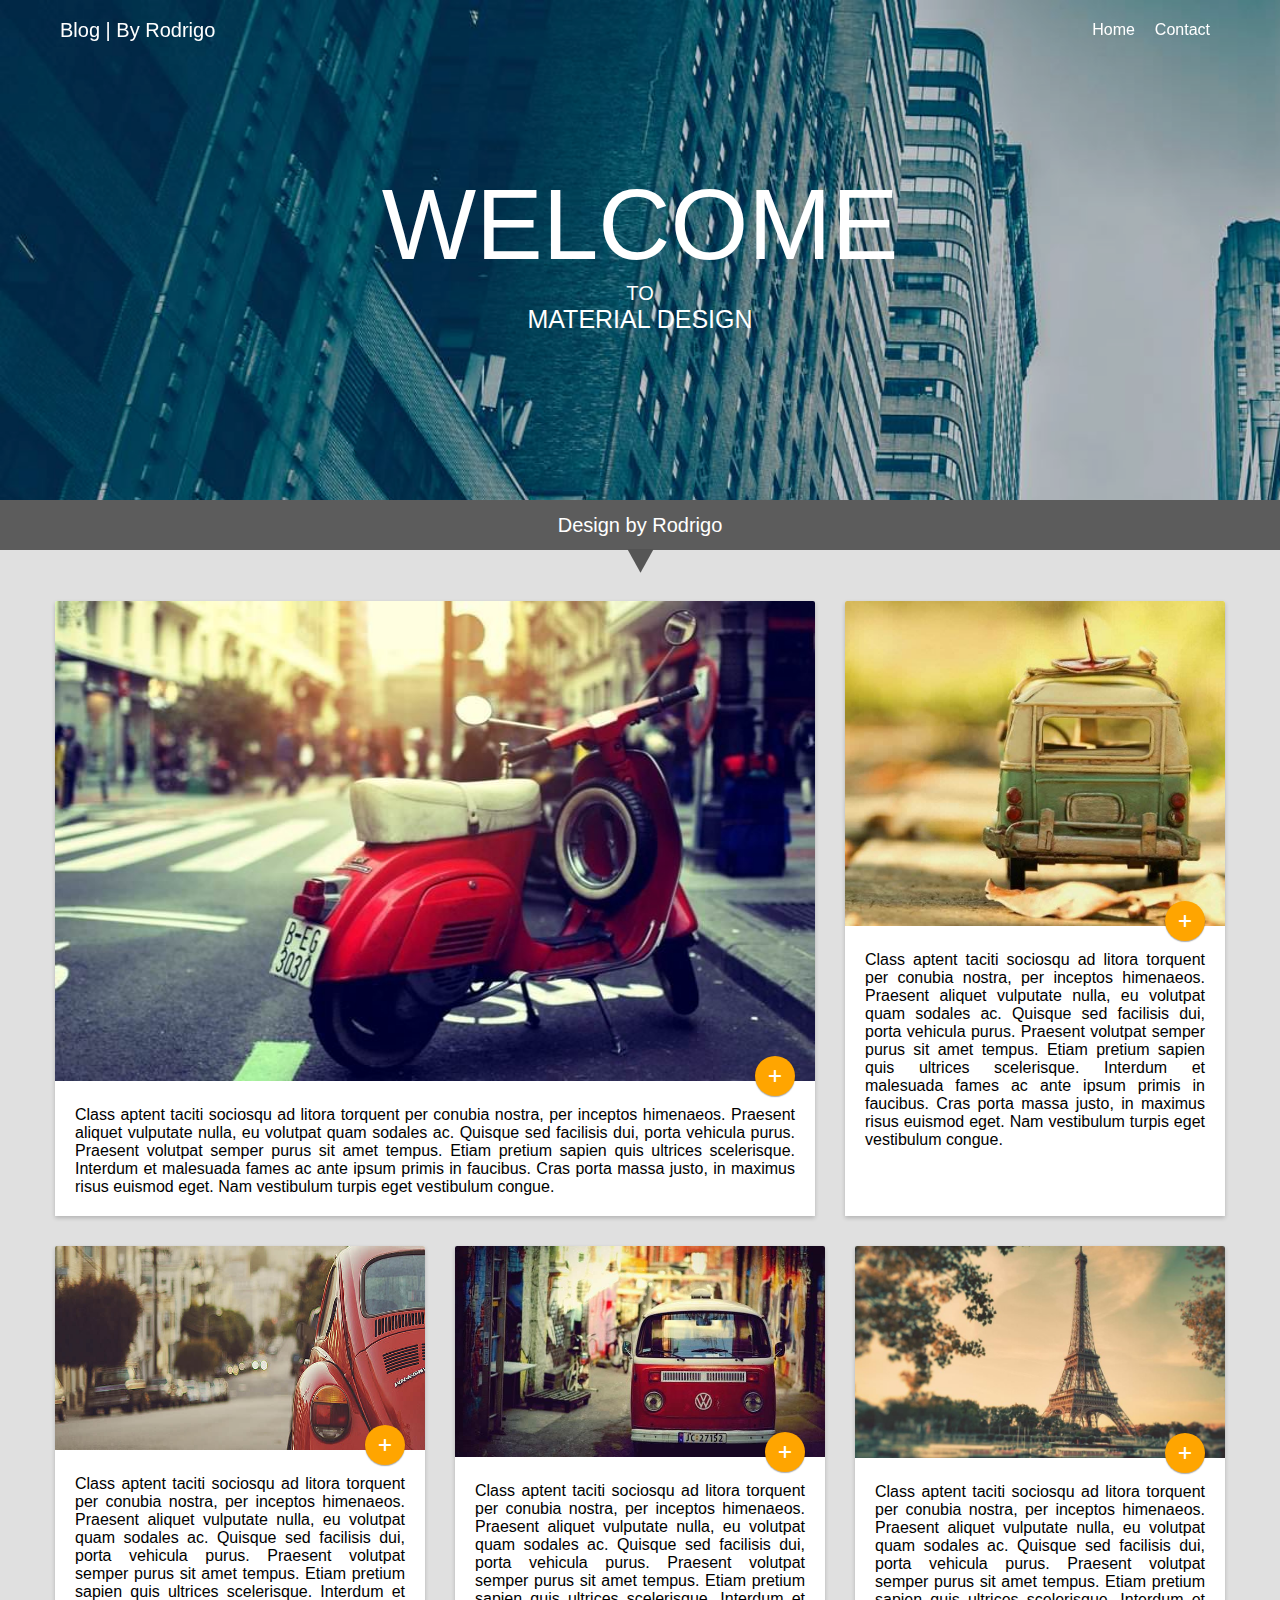
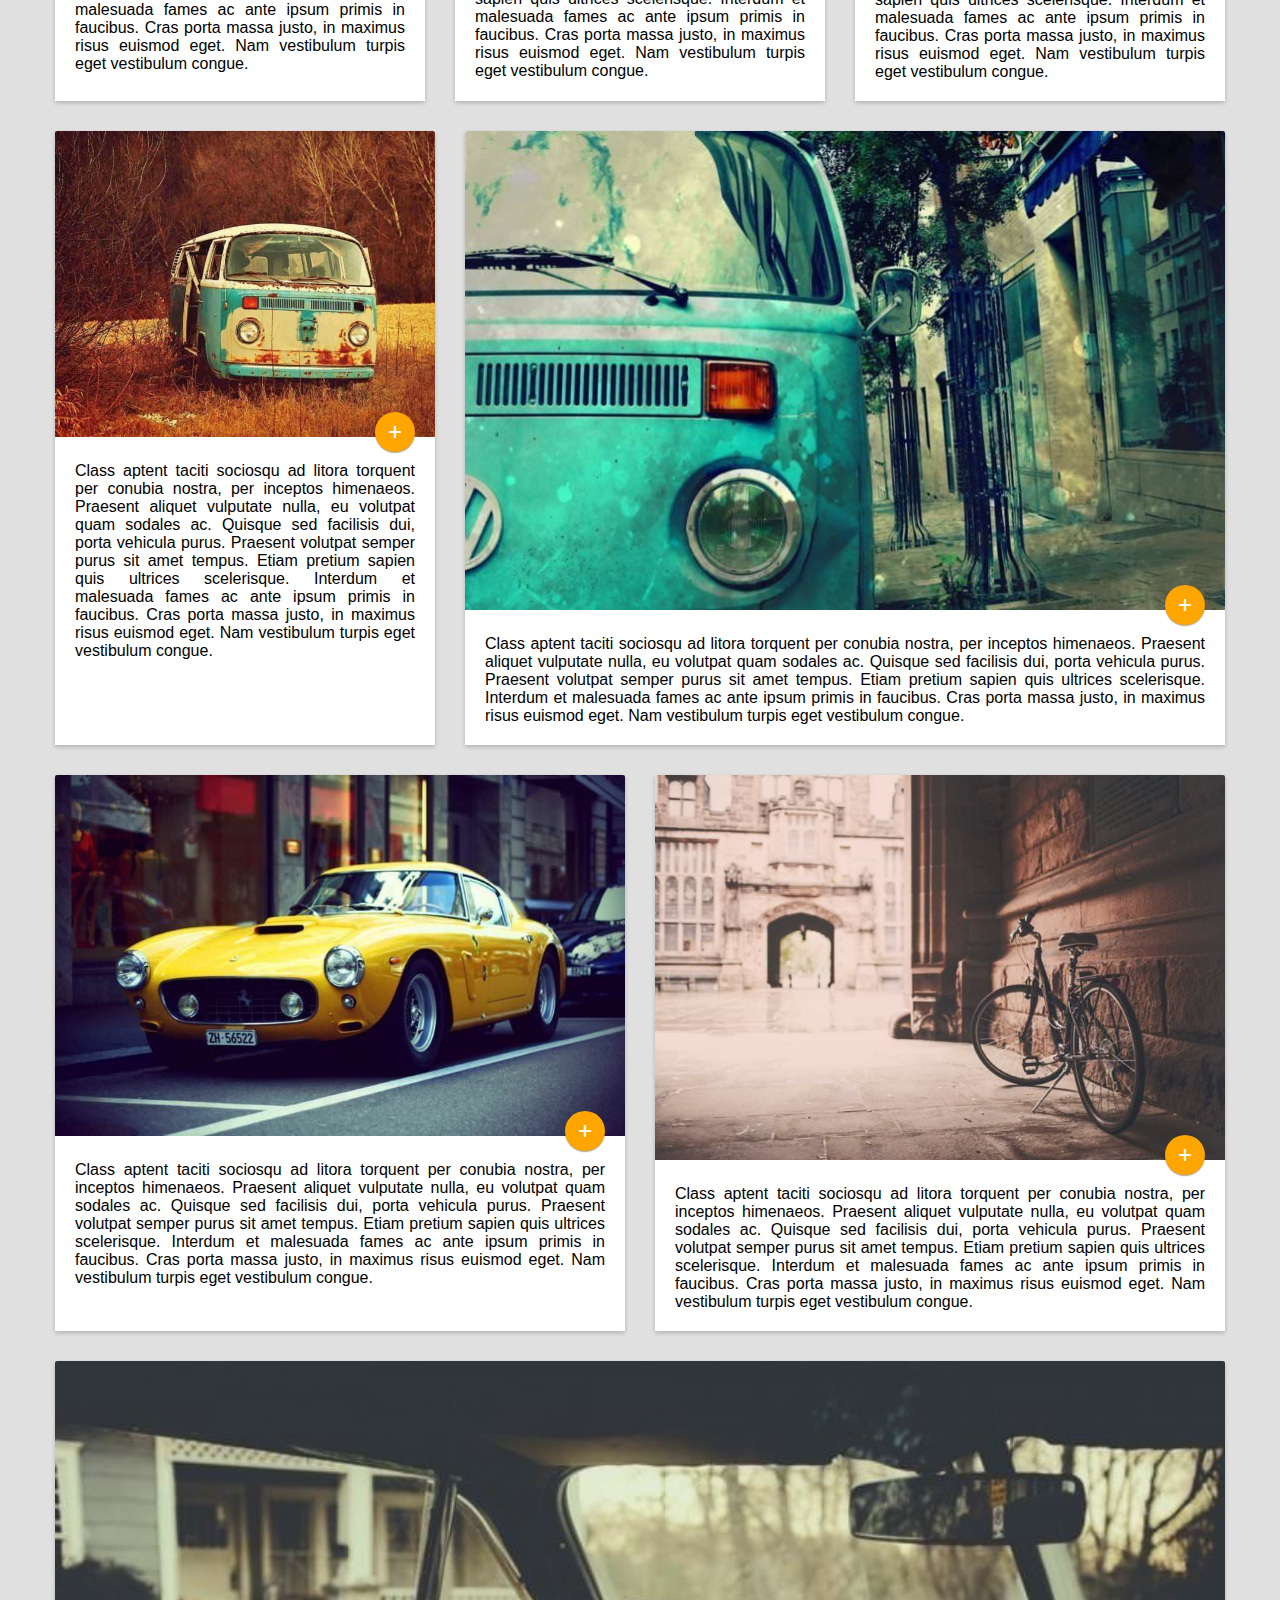
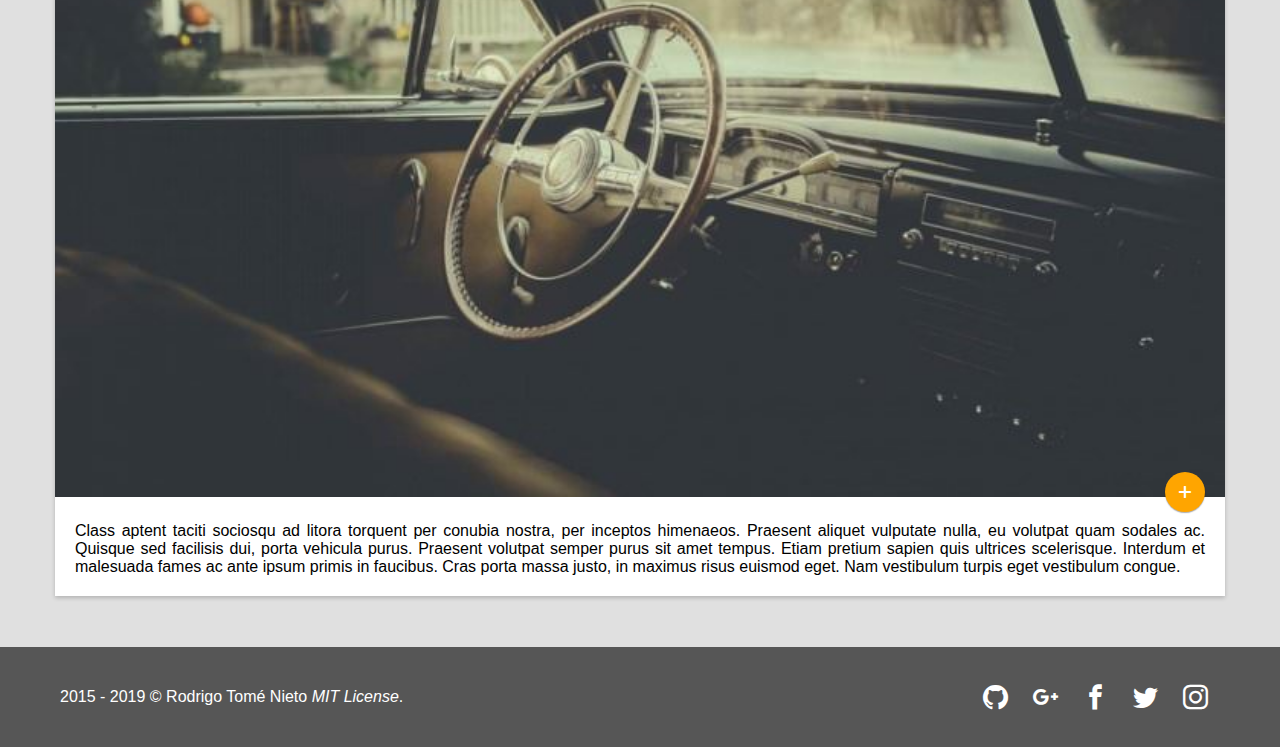
==== commit 323cb4d0: "Updated copyright" ====
--- a/index.html
+++ b/index.html
@@ -3,8 +3,6 @@
 	<head>
 		<title>My Blog | By Rodrigo</title>
 		<link rel="stylesheet" href="css/style.css">
-		<link rel="stylesheet" href="css/article.css">
-		<link rel="stylesheet" href="css/form.css">
 		<link rel="stylesheet" href="fonts/fonts.css">
 		<meta charset="UTF-8">
 		<meta name="viewport" content="width=device-width, user-scalable=no, initial-scale=1.0, maximum-scale=1.0, minimum-scale=1.0">
@@ -226,7 +224,7 @@
 		<footer>
 			<div class="centrar_footer">
 				<div class="copyright">
-					<p>2015 - 2018 © Rodrigo Tomé Nieto <a href="LICENSE.txt" class="license">MIT License</a>.</p>
+					<p>2015 - 2019 © Rodrigo Tomé Nieto <a href="LICENSE.txt" class="license">MIT License</a>.</p>
 				</div>
 				<div class="redes_sociales">
 					<a href="https://github.com/RodrigoTomeES" target="_blank"><span class="icon-github"></span></a>
@@ -245,4 +243,4 @@
 
 	</body>
 
-</html>+</html>
